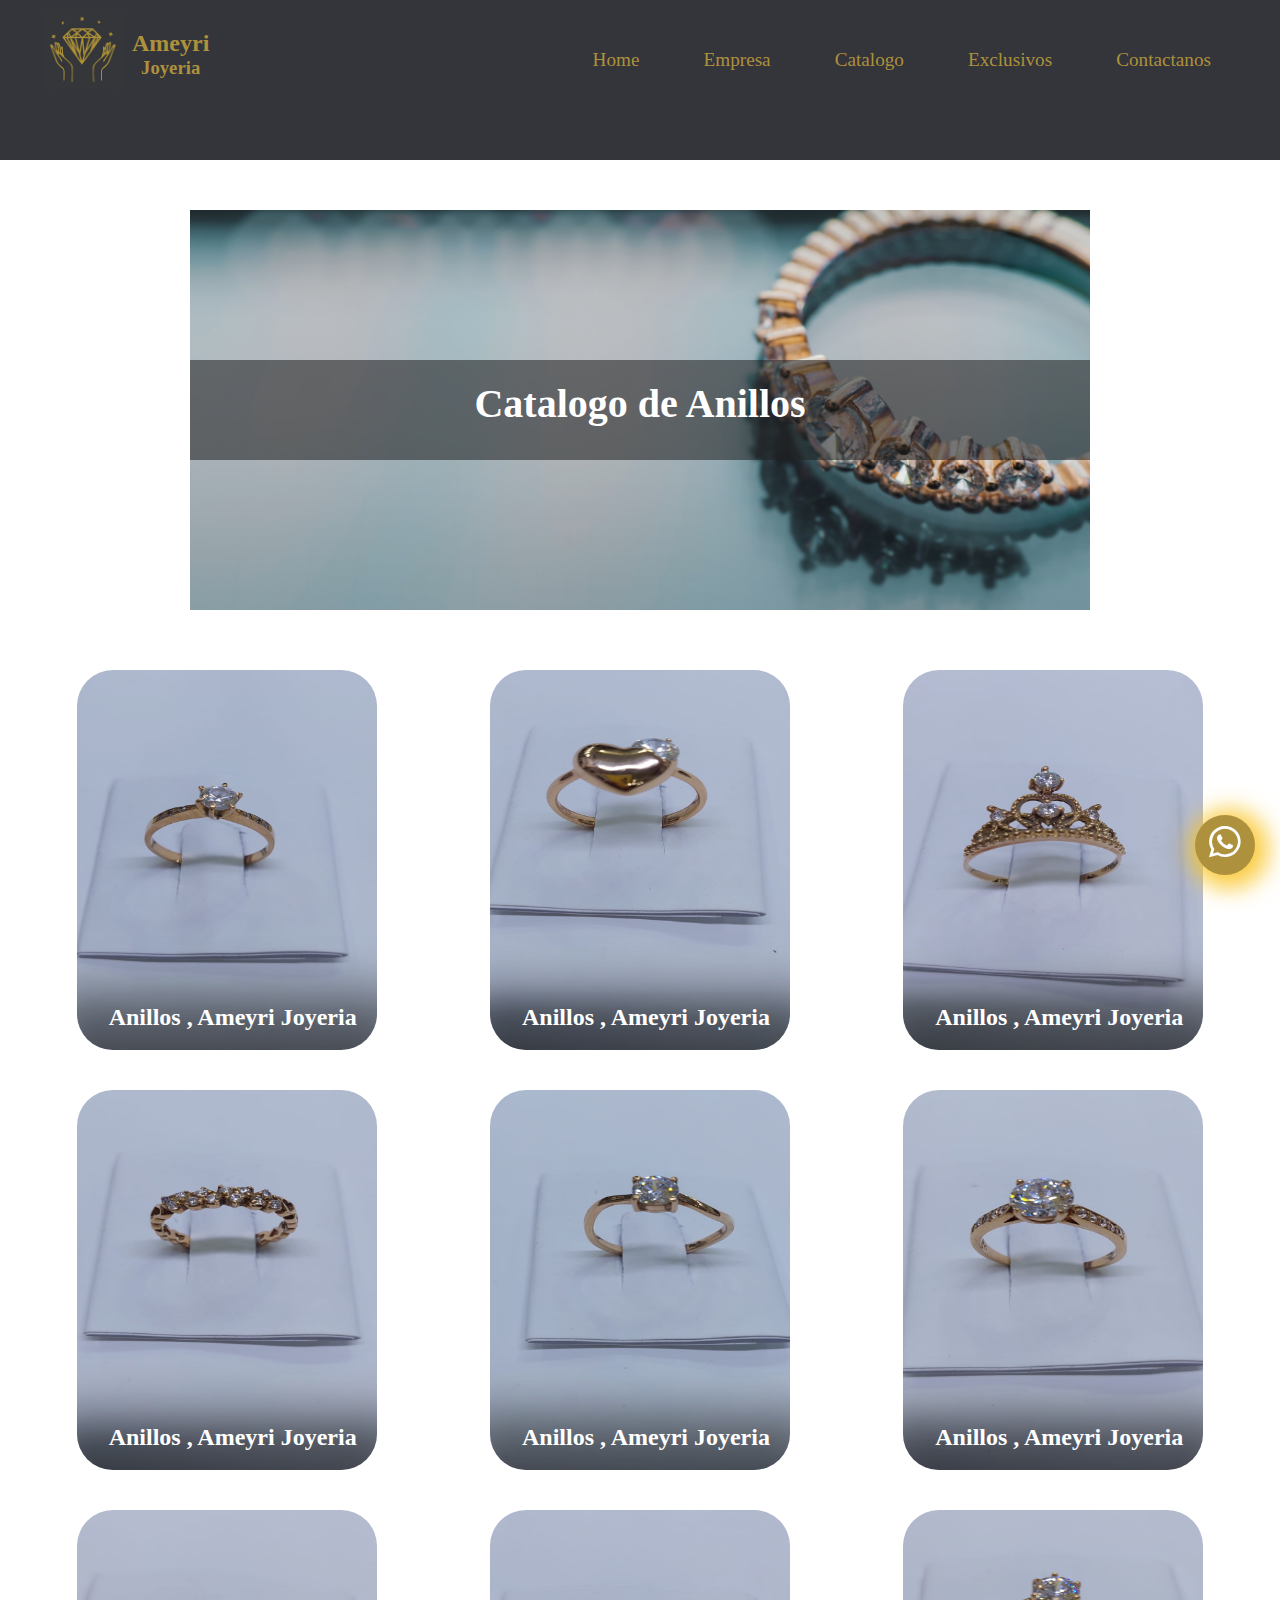
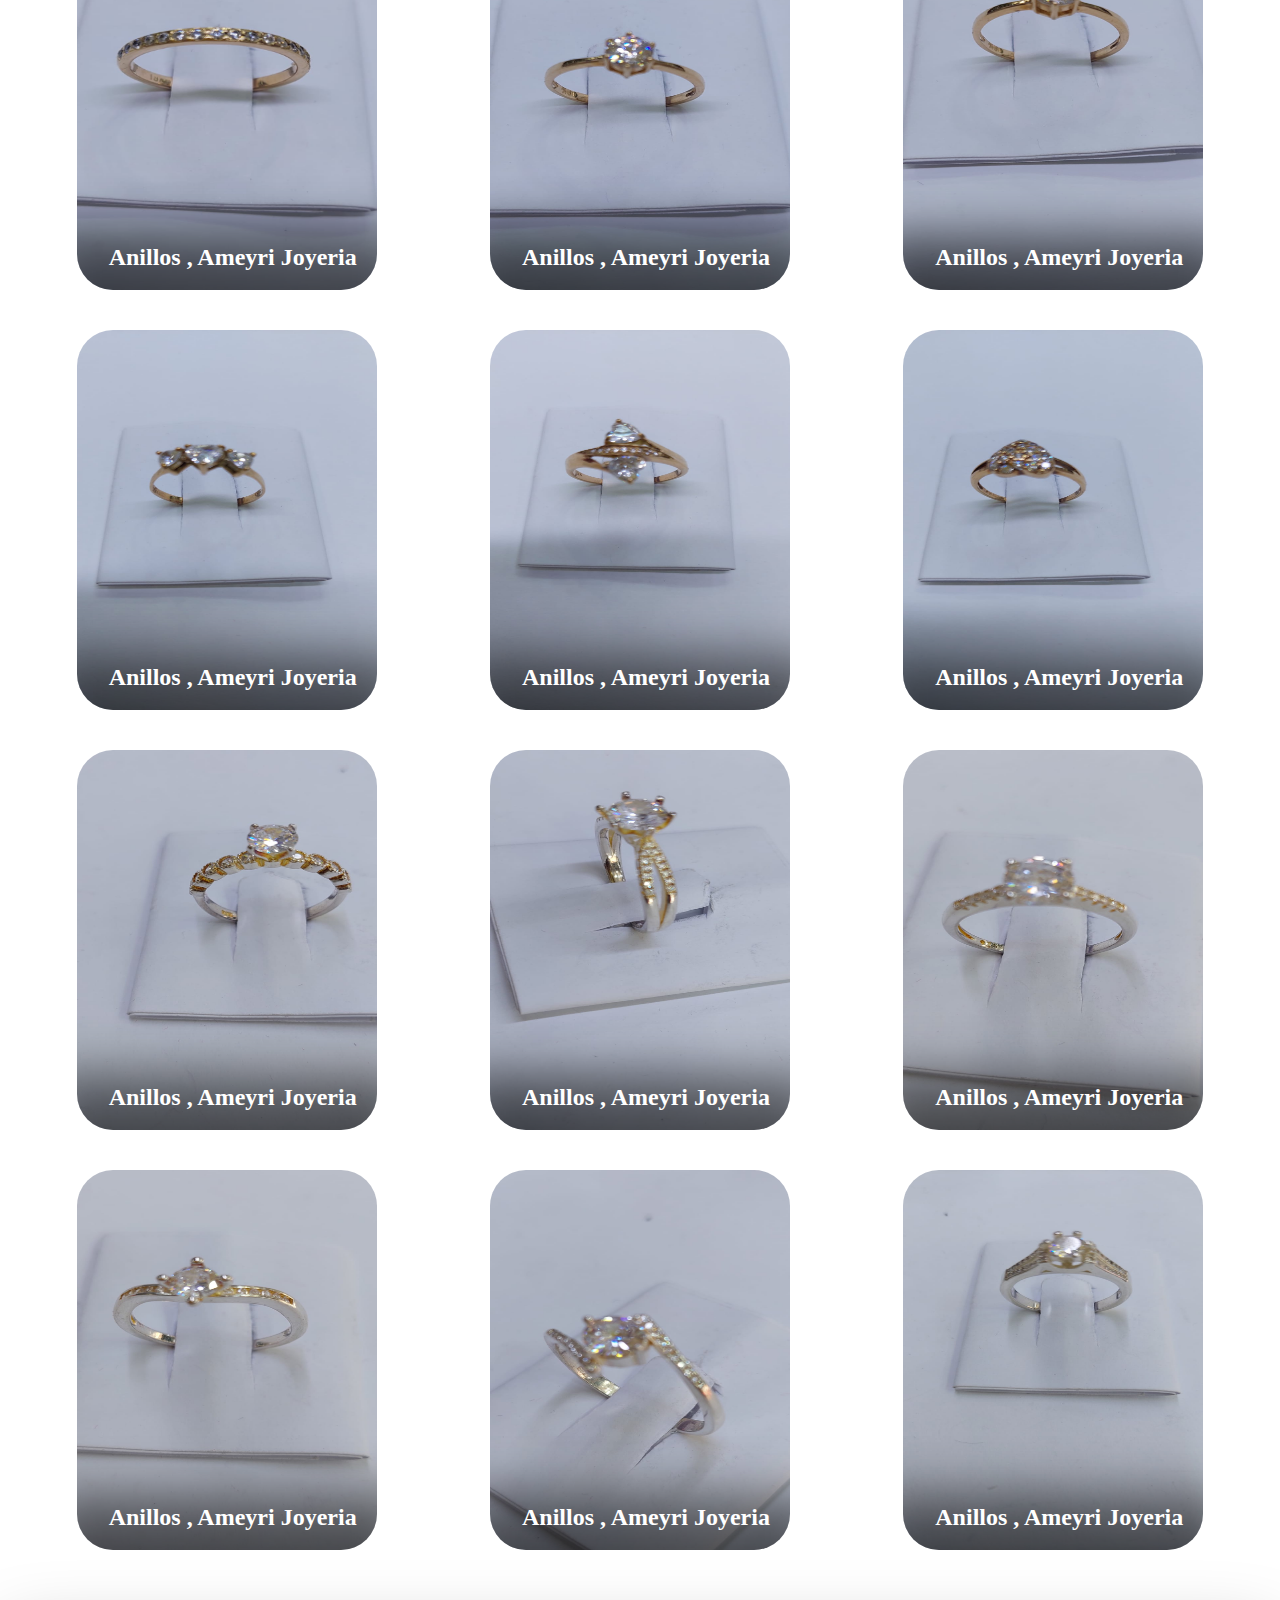
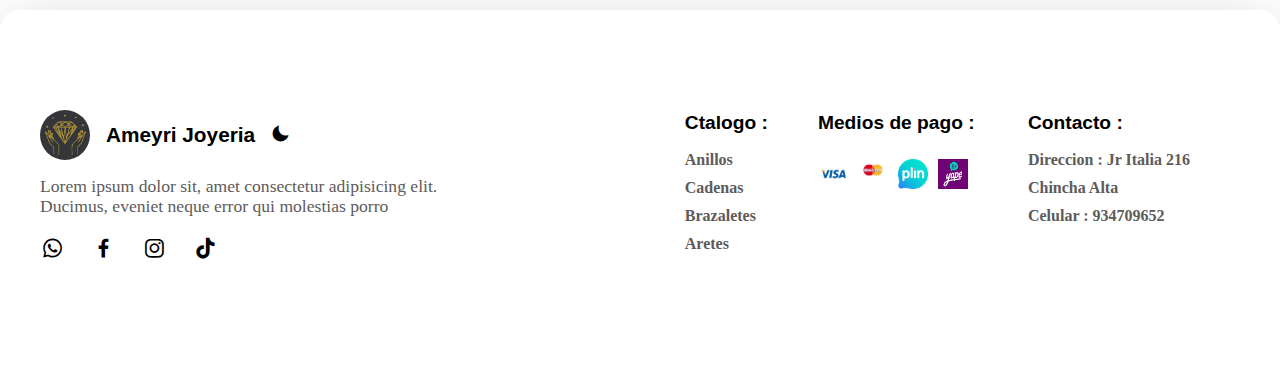
==== paginas/anillos.html @ 1eeab14b "Proyecto ameyri" ====
<!DOCTYPE html>
<html lang="es" class="no-js">

<head>
  <meta charset="UTF-8">
  <meta http-equiv="X-UA-Compatible" content="IE=edge">
  <meta name="viewport" content="width=device-width, initial-scale=1.0">
  <link rel="stylesheet" href="../css/styles.css">
  <link rel="stylesheet" href="https://cdnjs.cloudflare.com/ajax/libs/font-awesome/6.2.1/css/all.min.css"
    integrity="sha512-MV7K8+y+gLIBoVD59lQIYicR65iaqukzvf/nwasF0nqhPay5w/9lJmVM2hMDcnK1OnMGCdVK+iQrJ7lzPJQd1w=="
    crossorigin="anonymous" referrerpolicy="no-referrer" />
  <link href='https://unpkg.com/boxicons@2.1.4/css/boxicons.min.css' rel='stylesheet'>

</head>
<title>Document</title>
</head>

<body class="demo-2 loading">
  <header>
    <div class="contenedor">
      <nav class="menu">
        <div class="menu__container">
          <div class="container__logo">
            <img src="../img/fondoamaeys.png" id="" alt="logo ameyri joyeria">
            <div class="tect__logo">
              <h2>Ameyri</h2>
              <h3>Joyeria</h3>
            </div>
          </div>
          <ul class="menu__links">
            <li class="menu__item">
              <a href="../index.html" class="menu__link">Home</a>
            </li>
            <li class="menu__item">
              <a href="../paginas/nosotros.html" class="menu__link">Empresa</a>
            </li>
            <li class="menu__item  menu__item--show">
              <a href="#" class="menu__link">Catalogo </a>
              <ul class="menu__nesting">
                <li class="menu__inside">
                  <a href="../paginas/aretes.html" class="menu__link menu__link--inside">Aretes</a>
                </li>
                <li class="menu__inside">
                  <a href="../paginas/anillos.html" class="menu__link menu__link--inside">Anillos</a>
                </li>
                <li class="menu__inside">
                  <a href="../paginas/brzaletes.html" class="menu__link menu__link--inside">Brazaletes</a>
                </li>
                <li class="menu__inside">
                  <a href="../paginas/cadenas.html" class="menu__link menu__link--inside">Cadenas</a>
                </li>
                <li class="menu__inside">
                  <a href="../paginas/juegos.html" class="menu__link menu__link--inside">Sets
                  </a>
                </li>
              </ul>

            </li>
            <li class="menu__item">
              <a href="../paginas/exclusivos.html" class="menu__link">Exclusivos</a>
            </li>
            <li class="menu__item">
              <a href="https://api.whatsapp.com/send?phone=51997484669&text=Hola,quiaiera consultar por sus servicos dentales"
                class="menu__link">Contactanos <i class="fa-brands fa-whatsapp"></i></a>
            </li>
            <div class="menu__hamburguer">
              <img src="../assets/menu.svg" class="menu__img">
            </div>
        </div>
      </nav>
    </div>
  </header>
  <main>
    <div class="contenedor">
      <div class="contenedor_logos_catalogo anillos">
        <div class="catalogo_texto">
          <h2>Catalogo de Anillos</h2>
        </div>
      </div>
    </div>
    <div class="contenedor">
      <a href="https://api.whatsapp.com/send?phone=51934709652&text=Hola,Cotice nuestras joyas ,Ameyri Joyeria"
        class="btn-wsp" target="_blank">
        <i class='bx bxl-whatsapp'></i>
      </a>
    </div>
    <section class="container__aretes">
      <div class="contenedor">
        <div class="contenedor_card2_profile">
          <div class="card2">
            <div class="card-bg">
              <img src="../img/anillo01.jpeg" alt="...">
            </div>
            <div class="card-context">
              <div class="dark-bg"></div>
              <h2>Anillos , Ameyri Joyeria</h2>
              <p>Material : Oro de 18 kl.
              </p>
              <a href="https://api.whatsapp.com/send?phone=51934709652&text=Hola,Cotice nuestras joyas ,Ameyri Joyeria"" class="
                boton_catalogo">Cotizar <i class='bx bxl-whatsapp'></i></a>
            </div>
            <div class="card-icons">
              <ul>
                <li>
                  <a href="https://www.tiktok.com/@imagina040"> <i class="bx bxl-tiktok"></i></a>
                </li>
                <li>
                  <a href="https://www.instagram.com/ameyri.joyeria/" target="_blank"><i
                      class='bx bxl-instagram'></i></a>
                </li>
                <li>
                  <a href="https://www.facebook.com/profile.php?id=100072311305020" target="_blank"><i
                      class='bx bxl-facebook'></i></a>
                </li>
              </ul>
            </div>
          </div>
          <div class="card2">
            <div class="card-bg">
              <img src="../img/anillo02.jpeg" alt="...">
            </div>
            <div class="card-context">
              <div class="dark-bg"></div>
              <h2>Anillos , Ameyri Joyeria</h2>
              <p>Material : Oro de 18 kl.
              </p>
              <a href="https://api.whatsapp.com/send?phone=51934709652&text=Hola,Cotice nuestras joyas ,Ameyri Joyeria"" class="
                boton_catalogo">Cotizar <i class='bx bxl-whatsapp'></i></a>
            </div>
            <div class="card-icons">
              <ul>
                <li>
                  <a href="https://www.tiktok.com/@imagina040"> <i class="bx bxl-tiktok"></i></a>
                </li>
                <li>
                  <a href="https://www.instagram.com/ameyri.joyeria/" target="_blank"><i
                      class='bx bxl-instagram'></i></a>
                </li>
                <li>
                  <a href="https://www.facebook.com/profile.php?id=100072311305020" target="_blank"><i
                      class='bx bxl-facebook'></i></a>
                </li>
              </ul>
            </div>
          </div>
          <div class="card2">
            <div class="card-bg">
              <img src="../img/anillo03.jpeg" alt="...">
            </div>
            <div class="card-context">
              <div class="dark-bg"></div>
              <h2>Anillos , Ameyri Joyeria</h2>
              <p>Material : Oro de 18 kl.
              </p>
              <a href="https://api.whatsapp.com/send?phone=51934709652&text=Hola,Cotice nuestras joyas ,Ameyri Joyeria"" class="
                boton_catalogo">Cotizar <i class='bx bxl-whatsapp'></i></a>
            </div>
            <div class="card-icons">
              <ul>
                <li>
                  <a href="https://www.tiktok.com/@imagina040"> <i class="bx bxl-tiktok"></i></a>
                </li>
                <li>
                  <a href="https://www.instagram.com/ameyri.joyeria/" target="_blank"><i
                      class='bx bxl-instagram'></i></a>
                </li>
                <li>
                  <a href="https://www.facebook.com/profile.php?id=100072311305020" target="_blank"><i
                      class='bx bxl-facebook'></i></a>
                </li>
              </ul>
            </div>
          </div>
          <div class="card2">
            <div class="card-bg">
              <img src="../img/anillo04.jpeg" alt="...">
            </div>
            <div class="card-context">
              <div class="dark-bg"></div>
              <h2>Anillos , Ameyri Joyeria</h2>
              <p>Material : Oro de 18 kl.
              </p>
              <a href="https://api.whatsapp.com/send?phone=51934709652&text=Hola,Cotice nuestras joyas ,Ameyri Joyeria"" class="
                boton_catalogo">Cotizar <i class='bx bxl-whatsapp'></i></a>
            </div>
            <div class="card-icons">
              <ul>
                <li>
                  <a href="https://www.tiktok.com/@imagina040"> <i class="bx bxl-tiktok"></i></a>
                </li>
                <li>
                  <a href="https://www.instagram.com/ameyri.joyeria/" target="_blank"><i
                      class='bx bxl-instagram'></i></a>
                </li>
                <li>
                  <a href="https://www.facebook.com/profile.php?id=100072311305020" target="_blank"><i
                      class='bx bxl-facebook'></i></a>
                </li>
              </ul>
            </div>
          </div>
          <div class="card2">
            <div class="card-bg">
              <img src="../img/anillo06.jpeg" alt="...">
            </div>
            <div class="card-context">
              <div class="dark-bg"></div>
              <h2>Anillos , Ameyri Joyeria</h2>
              <p>Material : Oro de 18 kl.
              </p>
              <a href="https://api.whatsapp.com/send?phone=51934709652&text=Hola,Cotice nuestras joyas ,Ameyri Joyeria"" class="
                boton_catalogo">Cotizar <i class='bx bxl-whatsapp'></i></a>
            </div>
            <div class="card-icons">
              <ul>
                <li>
                  <a href="https://www.tiktok.com/@imagina040"> <i class="bx bxl-tiktok"></i></a>
                </li>
                <li>
                  <a href="https://www.instagram.com/ameyri.joyeria/" target="_blank"><i
                      class='bx bxl-instagram'></i></a>
                </li>
                <li>
                  <a href="https://www.facebook.com/profile.php?id=100072311305020" target="_blank"><i
                      class='bx bxl-facebook'></i></a>
                </li>
              </ul>
            </div>
          </div>
          <div class="card2">
            <div class="card-bg">
              <img src="../img/anillo07.jpeg" alt="...">
            </div>
            <div class="card-context">
              <div class="dark-bg"></div>
              <h2>Anillos , Ameyri Joyeria</h2>
              <p>Material : Oro de 18 kl.
              </p>
              <a href="https://api.whatsapp.com/send?phone=51934709652&text=Hola,Cotice nuestras joyas ,Ameyri Joyeria"" class="
                boton_catalogo">Cotizar <i class='bx bxl-whatsapp'></i></a>
            </div>
            <div class="card-icons">
              <ul>
                <li>
                  <a href="https://www.tiktok.com/@imagina040"> <i class="bx bxl-tiktok"></i></a>
                </li>
                <li>
                  <a href="https://www.instagram.com/ameyri.joyeria/" target="_blank"><i
                      class='bx bxl-instagram'></i></a>
                </li>
                <li>
                  <a href="https://www.facebook.com/profile.php?id=100072311305020" target="_blank"><i
                      class='bx bxl-facebook'></i></a>
                </li>
              </ul>
            </div>
          </div>
          <div class="card2">
            <div class="card-bg">
              <img src="../img/anillo08.jpeg" alt="...">
            </div>
            <div class="card-context">
              <div class="dark-bg"></div>
              <h2>Anillos , Ameyri Joyeria</h2>
              <p>Material : Oro de 18 kl.
              </p>
              <a href="https://api.whatsapp.com/send?phone=51934709652&text=Hola,Cotice nuestras joyas ,Ameyri Joyeria"" class="
                boton_catalogo">Cotizar <i class='bx bxl-whatsapp'></i></a>
            </div>
            <div class="card-icons">
              <ul>
                <li>
                  <a href="https://www.tiktok.com/@imagina040"> <i class="bx bxl-tiktok"></i></a>
                </li>
                <li>
                  <a href="https://www.instagram.com/ameyri.joyeria/" target="_blank"><i
                      class='bx bxl-instagram'></i></a>
                </li>
                <li>
                  <a href="https://www.facebook.com/profile.php?id=100072311305020" target="_blank"><i
                      class='bx bxl-facebook'></i></a>
                </li>
              </ul>
            </div>
          </div>
          <div class="card2">
            <div class="card-bg">
              <img src="../img/anillo09.jpeg" alt="...">
            </div>
            <div class="card-context">
              <div class="dark-bg"></div>
              <h2>Anillos , Ameyri Joyeria</h2>
              <p>Material : Oro de 18 kl.
              </p>
              <a href="https://api.whatsapp.com/send?phone=51934709652&text=Hola,Cotice nuestras joyas ,Ameyri Joyeria"" class="
                boton_catalogo">Cotizar <i class='bx bxl-whatsapp'></i></a>
            </div>
            <div class="card-icons">
              <ul>
                <li>
                  <a href="https://www.tiktok.com/@imagina040"> <i class="bx bxl-tiktok"></i></a>
                </li>
                <li>
                  <a href="https://www.instagram.com/ameyri.joyeria/" target="_blank"><i
                      class='bx bxl-instagram'></i></a>
                </li>
                <li>
                  <a href="https://www.facebook.com/profile.php?id=100072311305020" target="_blank"><i
                      class='bx bxl-facebook'></i></a>
                </li>
              </ul>
            </div>
          </div>
          <div class="card2">
            <div class="card-bg">
              <img src="../img/anillo10.jpeg" alt="...">
            </div>
            <div class="card-context">
              <div class="dark-bg"></div>
              <h2>Anillos , Ameyri Joyeria</h2>
              <p>Material : Oro de 18 kl.
              </p>
              <a href="https://api.whatsapp.com/send?phone=51934709652&text=Hola,Cotice nuestras joyas ,Ameyri Joyeria"" class="
                boton_catalogo">Cotizar <i class='bx bxl-whatsapp'></i></a>
            </div>
            <div class="card-icons">
              <ul>
                <li>
                  <a href="https://www.tiktok.com/@imagina040"> <i class="bx bxl-tiktok"></i></a>
                </li>
                <li>
                  <a href="https://www.instagram.com/ameyri.joyeria/" target="_blank"><i
                      class='bx bxl-instagram'></i></a>
                </li>
                <li>
                  <a href="https://www.facebook.com/profile.php?id=100072311305020" target="_blank"><i
                      class='bx bxl-facebook'></i></a>
                </li>
              </ul>
            </div>
          </div>
          <div class="card2">
            <div class="card-bg">
              <img src="../img/anillo12.jpeg" alt="...">
            </div>
            <div class="card-context">
              <div class="dark-bg"></div>
              <h2>Anillos , Ameyri Joyeria</h2>
              <p>Material : Oro de 18 kl.
              </p>
              <a href="https://api.whatsapp.com/send?phone=51934709652&text=Hola,Cotice nuestras joyas ,Ameyri Joyeria"" class="
                boton_catalogo">Cotizar <i class='bx bxl-whatsapp'></i></a>
            </div>
            <div class="card-icons">
              <ul>
                <li>
                  <a href="https://www.tiktok.com/@imagina040"> <i class="bx bxl-tiktok"></i></a>
                </li>
                <li>
                  <a href="https://www.instagram.com/ameyri.joyeria/" target="_blank"><i
                      class='bx bxl-instagram'></i></a>
                </li>
                <li>
                  <a href="https://www.facebook.com/profile.php?id=100072311305020" target="_blank"><i
                      class='bx bxl-facebook'></i></a>
                </li>
              </ul>
            </div>
          </div>
          <div class="card2">
            <div class="card-bg">
              <img src="../img/anillo13.jpeg" alt="...">
            </div>
            <div class="card-context">
              <div class="dark-bg"></div>
              <h2>Anillos , Ameyri Joyeria</h2>
              <p>Material : Oro de 18 kl.
              </p>
              <a href="https://api.whatsapp.com/send?phone=51934709652&text=Hola,Cotice nuestras joyas ,Ameyri Joyeria"" class="
                boton_catalogo">Cotizar <i class='bx bxl-whatsapp'></i></a>
            </div>
            <div class="card-icons">
              <ul>
                <li>
                  <a href="https://www.tiktok.com/@imagina040"> <i class="bx bxl-tiktok"></i></a>
                </li>
                <li>
                  <a href="https://www.instagram.com/ameyri.joyeria/" target="_blank"><i
                      class='bx bxl-instagram'></i></a>
                </li>
                <li>
                  <a href="https://www.facebook.com/profile.php?id=100072311305020" target="_blank"><i
                      class='bx bxl-facebook'></i></a>
                </li>
              </ul>
            </div>
          </div>
          <div class="card2">
            <div class="card-bg">
              <img src="../img/anillo14.jpeg" alt="...">
            </div>
            <div class="card-context">
              <div class="dark-bg"></div>
              <h2>Anillos , Ameyri Joyeria</h2>
              <p>Material : Oro de 18 kl.
              </p>
              <a href="https://api.whatsapp.com/send?phone=51934709652&text=Hola,Cotice nuestras joyas ,Ameyri Joyeria"" class="
                boton_catalogo">Cotizar <i class='bx bxl-whatsapp'></i></a>
            </div>
            <div class="card-icons">
              <ul>
                <li>
                  <a href="https://www.tiktok.com/@imagina040"> <i class="bx bxl-tiktok"></i></a>
                </li>
                <li>
                  <a href="https://www.instagram.com/ameyri.joyeria/" target="_blank"><i
                      class='bx bxl-instagram'></i></a>
                </li>
                <li>
                  <a href="https://www.facebook.com/profile.php?id=100072311305020" target="_blank"><i
                      class='bx bxl-facebook'></i></a>
                </li>
              </ul>
            </div>
          </div>
          <div class="card2">
            <div class="card-bg">
              <img src="../img/anillo15.jpeg" alt="...">
            </div>
            <div class="card-context">
              <div class="dark-bg"></div>
              <h2>Anillos , Ameyri Joyeria</h2>
              <p>Material : Plata Italianacon zircon.
              </p>
              <a href="https://api.whatsapp.com/send?phone=51934709652&text=Hola,Cotice nuestras joyas ,Ameyri Joyeria"" class="
                boton_catalogo">Cotizar <i class='bx bxl-whatsapp'></i></a>
            </div>
            <div class="card-icons">
              <ul>
                <li>
                  <a href="https://www.tiktok.com/@imagina040"> <i class="bx bxl-tiktok"></i></a>
                </li>
                <li>
                  <a href="https://www.instagram.com/ameyri.joyeria/" target="_blank"><i
                      class='bx bxl-instagram'></i></a>
                </li>
                <li>
                  <a href="https://www.facebook.com/profile.php?id=100072311305020" target="_blank"><i
                      class='bx bxl-facebook'></i></a>
                </li>
              </ul>
            </div>
          </div>
          <div class="card2">
            <div class="card-bg">
              <img src="../img/anillo16.jpeg" alt="...">
            </div>
            <div class="card-context">
              <div class="dark-bg"></div>
              <h2>Anillos , Ameyri Joyeria</h2>
              <p>Material : Plata Italianacon zircon.
              </p>
              <a href="https://api.whatsapp.com/send?phone=51934709652&text=Hola,Cotice nuestras joyas ,Ameyri Joyeria"" class="
                boton_catalogo">Cotizar <i class='bx bxl-whatsapp'></i></a>
            </div>
            <div class="card-icons">
              <ul>
                <li>
                  <a href="https://www.tiktok.com/@imagina040"> <i class="bx bxl-tiktok"></i></a>
                </li>
                <li>
                  <a href="https://www.instagram.com/ameyri.joyeria/" target="_blank"><i
                      class='bx bxl-instagram'></i></a>
                </li>
                <li>
                  <a href="https://www.facebook.com/profile.php?id=100072311305020" target="_blank"><i
                      class='bx bxl-facebook'></i></a>
                </li>
              </ul>
            </div>
          </div>
          <div class="card2">
            <div class="card-bg">
              <img src="../img/anillo17.jpeg" alt="...">
            </div>
            <div class="card-context">
              <div class="dark-bg"></div>
              <h2>Anillos , Ameyri Joyeria</h2>
              <p>Material : Plata Italianacon zircon.
              </p>
              <a href="https://api.whatsapp.com/send?phone=51934709652&text=Hola,Cotice nuestras joyas ,Ameyri Joyeria"" class="
                boton_catalogo">Cotizar <i class='bx bxl-whatsapp'></i></a>
            </div>
            <div class="card-icons">
              <ul>
                <li>
                  <a href="https://www.tiktok.com/@imagina040"> <i class="bx bxl-tiktok"></i></a>
                </li>
                <li>
                  <a href="https://www.instagram.com/ameyri.joyeria/" target="_blank"><i
                      class='bx bxl-instagram'></i></a>
                </li>
                <li>
                  <a href="https://www.facebook.com/profile.php?id=100072311305020" target="_blank"><i
                      class='bx bxl-facebook'></i></a>
                </li>
              </ul>
            </div>
          </div>
          <div class="card2">
            <div class="card-bg">
              <img src="../img/anillo18.jpeg" alt="...">
            </div>
            <div class="card-context">
              <div class="dark-bg"></div>
              <h2>Anillos , Ameyri Joyeria</h2>
              <p>Material : Plata Italianacon zircon.
              </p>
              <a href="https://api.whatsapp.com/send?phone=51934709652&text=Hola,Cotice nuestras joyas ,Ameyri Joyeria"" class="
                boton_catalogo">Cotizar <i class='bx bxl-whatsapp'></i></a>
            </div>
            <div class="card-icons">
              <ul>
                <li>
                  <a href="https://www.tiktok.com/@imagina040"> <i class="bx bxl-tiktok"></i></a>
                </li>
                <li>
                  <a href="https://www.instagram.com/ameyri.joyeria/" target="_blank"><i
                      class='bx bxl-instagram'></i></a>
                </li>
                <li>
                  <a href="https://www.facebook.com/profile.php?id=100072311305020" target="_blank"><i
                      class='bx bxl-facebook'></i></a>
                </li>
              </ul>
            </div>
          </div>
          <div class="card2">
            <div class="card-bg">
              <img src="../img/anillo19.jpeg" alt="...">
            </div>
            <div class="card-context">
              <div class="dark-bg"></div>
              <h2>Anillos , Ameyri Joyeria</h2>
              <p>Material : Plata Italianacon zircon.
              </p>
              <a href="https://api.whatsapp.com/send?phone=51934709652&text=Hola,Cotice nuestras joyas ,Ameyri Joyeria"" class="
                boton_catalogo">Cotizar <i class='bx bxl-whatsapp'></i></a>
            </div>
            <div class="card-icons">
              <ul>
                <li>
                  <a href="https://www.tiktok.com/@imagina040"> <i class="bx bxl-tiktok"></i></a>
                </li>
                <li>
                  <a href="https://www.instagram.com/ameyri.joyeria/" target="_blank"><i
                      class='bx bxl-instagram'></i></a>
                </li>
                <li>
                  <a href="https://www.facebook.com/profile.php?id=100072311305020" target="_blank"><i
                      class='bx bxl-facebook'></i></a>
                </li>
              </ul>
            </div>
          </div>
          <div class="card2">
            <div class="card-bg">
              <img src="../img/anillo21.jpeg" alt="...">
            </div>
            <div class="card-context">
              <div class="dark-bg"></div>
              <h2>Anillos , Ameyri Joyeria</h2>
              <p>Material : Plata Italianacon zircon.
              </p>
              <a href="https://api.whatsapp.com/send?phone=51934709652&text=Hola,Cotice nuestras joyas ,Ameyri Joyeria"" class="
                boton_catalogo">Cotizar <i class='bx bxl-whatsapp'></i></a>
            </div>
            <div class="card-icons">
              <ul>
                <li>
                  <a href="https://www.tiktok.com/@imagina040"> <i class="bx bxl-tiktok"></i></a>
                </li>
                <li>
                  <a href="https://www.instagram.com/ameyri.joyeria/" target="_blank"><i
                      class='bx bxl-instagram'></i></a>
                </li>
                <li>
                  <a href="https://www.facebook.com/profile.php?id=100072311305020" target="_blank"><i
                      class='bx bxl-facebook'></i></a>
                </li>
              </ul>
            </div>
          </div>
        </div>
      </div>
    </section>
  </main>
  <footer>
    <div class="container_footer">
      <div class="content__footer">
        <div class="profil">
          <div class="logo__area">
            <img src="../img/fondoamaeys.png" alt="">
            <span class="logo_name">Ameyri Joyeria</span>
            <button id="dark-mode" class="moon"><i class='bx bxs-moon'></i></button>
            <button id="light-mode" class="sun hide"><i class='bx bx-sun'></i></button>
          </div>
          <div class="desc__area">
            <p>Lorem ipsum dolor sit, amet consectetur adipisicing elit. Ducimus, eveniet neque error qui molestias
              porro </p>
          </div>
          <div class="socail__media">
            <a href="https://api.whatsapp.com/send?phone=51934709652&text=Hola,Cotice nuestras joyas ,Ameyri Joyeria"><i
                class='bx bxl-whatsapp'></i></box-icon></a>
            <a href="https://www.facebook.com/profile.php?id=100072311305020" target="_blank"><i
                class='bx bxl-facebook'></i></a>
            <a href="https://www.instagram.com/ameyri.joyeria/" target="_blank"><i class='bx bxl-instagram'></i></a>
            <a href="https://www.tiktok.com/@imagina040" target="_blank"><i class='bx bxl-tiktok'></i></a>
          </div>
        </div>
        <div class="service__area">
          <ul class="service__header">
            <li class="service_name">Ctalogo :</li>
            <li><a href="">Anillos</a></li>
            <li><a href="">Cadenas</a></li>
            <li><a href="">Brazaletes</a></li>
            <li><a href="">Aretes</a></li>
          </ul>
          <ul class="service__header ">
            <li class="service_name money_pago">Medios de pago :
              <ul class="money">
                <li><img src="../img/VISA.png" alt=""></li>
                <li><img src="../img/Master_Card.png" alt=""></li>
                <li><img src="../img/plin.png" alt="plin"></li>
                <li><img src="../img/yape.png" alt="yape"></li>
              </ul>
            </li>
          </ul>
          <ul class="service__header">
            <li class="service_name">Contacto :</li>
            <li><a href="">Direccion : Jr Italia 216</a></li>
            <li><a href="">Chincha Alta</a></li>
            <li><a href="">Celular : 934709652</a></li>
          </ul>
        </div>
      </div>
    </div>
  </footer>
  <script src="../js/dark-mode.js"></script>
  <script src="../js/main.js"></script>
  <script src="../js/clipboard.min.js"></script>
</body>

</html>
---- css/styles.css ----
*,
*::after,
*::before {
  margin: 0;
  padding: 0;
  box-sizing: border-box;
}

root {
  --color1: #ad913c;
  --color2: #e5e5e5a9;
  --color3: #09b1c2;
  --color4: #07090a;
  --primary-color: #fff;
  --secundary-color: #000;
}

.dark__mode {
  --primary-color: #000;
  --secundary-color: #fff;
}


body {}

.contenedor {
  width: 100%;
  margin: 0 auto;
}

/* header navbarstart */
.menu {
  background-color: #34343b;
  height: 160px;
  width: 100%;
}


.menu__container {
  display: flex;
  justify-content: space-between;
  align-items: center;
  width: 95%;
  height: 100%;
  font-size: 16px;
  margin: 0 auto;
}

.container__logo {
  margin: 5px 0 5px 10px;
  height: 140px;
  width: 500px;
  display: flex;
}


.container__logo>img {
  background-size: cover;
  height: 80px;
  width: 80px;
}


.tect__logo {
  color: #ad913c;
  margin-top: 20px;
  margin-left: 10px;
  text-align: center;
}

.tect__log h2 {
  font-size: 3rem;
}

.tect__log h3 {
  font-size: 2.2rem;
}

.menu__links {
  height: 70%;
  font-size: 1.3rem;
  transition: transform .5s;
  display: flex;
  margin-top: 50px;
}

.menu__item {
  list-style: none;
  position: relative;
  height: 100%;
  --clip: polygon(0 0, 100% 0, 100% 0, 0 0);
  --transform: rotate(-90deg);
}

.menu__item:hover {
  --clip: polygon(0 0, 100% 0, 100% 100%, 0% 100%);
  --transform: rotate(0);
}

.menu__link {
  color: #ad913c;
  text-decoration: none;
  position: relative;
  display: block;
  text-align: center;
  margin: 0 2rem;
  font-size: 1.2rem;
  background-repeat: no-repeat;
}

.menu__link:before {
  content: '';
  position: absolute;
  bottom: 0;
  left: 0;
  width: 0;
  height: .2rem;
  background: #ad913c;
  transition: .5s;
}

.menu__link::after {
  content: '';
  position: absolute;
  bottom: 0;
  right: 0;
  width: 0;
  height: .2rem;
  background: #ad913c;
  transition: .5s;
}

.menu__item :hover .menu__link {
  color: #ad913c;
}

.menu__item:hover .menu__link:before {
  width: 50%;
  transform: translate(100%);
}

.menu__item:hover .menu__link::after {
  width: 50%;
  transform: translate(-100%);
}

.fa-whatsapp {
  margin-left: 5px;
}

.menu__item_drow {
  margin: 0;
}


.menu__nesting {
  overflow: hidden;
  background-color: #34343b;
  list-style: none;
  transition: clip-path .3s;
  clip-path: var(--clip);
  position: absolute;
  right: 0;
  bottom: 0;
  width: max-content;
  transform: translateY(100%);
  z-index: 1100;
}


.menu__link--inside {
  padding: 20px 30px;
  color: #d68d0ee9;
}

.menu__link--inside:hover {
  background-color: rgba(7, 8, 19, 0.833);
  color: #07090a;
}



.menu__hamburguer {
  height: 100%;
  display: flex;
  align-items: center;
  padding: 0 15px;
  cursor: pointer;
  display: none;
}

.menu__img {
  display: block;
  width: 36px;
}

main {
  position: relative;
  margin: 0 auto;
}

/* boton flotante end */
/* bbotn flotante wasap end */
.btn-wsp{
	position:fixed;
	line-height: 63px;
	width:60px;
	height:60px;
	bottom:25px;
	right:25px;
	background: #ad913c;
	color:#FFF;
	border-radius:50px;
	text-align:center;
	font-size:42px;
	box-shadow: 4px 4px 22px 10px rgba(249, 194, 30, 0.826);
	z-index:100;
	transition: all 300ms ease;
}
.btn-wsp:hover{
	background: #3d2b05dc;
	box-shadow: 4px 4px 22px 20px rgba(254, 192, 5, 0.826);
}
/* boton flotante end */
/* Nosotro Start */

.container__nosotros {
  position: relative;
  justify-content: center;
  margin: 50px auto;
}

.nosotros__text {
  padding: 50px;
  position: relative;
  margin: 50px auto;
  width: 800px;
  height: 200px;
  background-image: url('../img/fondonosotros.jpg');
  background-attachment: fixed;
  background-position: center;
  background-size: cover;
  overflow: hidden;
  text-align: center;
}

.Mision {
  padding: 50px;
  position: relative;
  margin: 50px auto;
  width: 800px;
  height: 200px;
  background-image: url('../img/mision.jpg');
  background-attachment: fixed;
  background-position: center;
  background-size: cover;
  overflow: hidden;
  text-align: center;
}

.vision {
  padding: 50px;
  position: relative;
  margin: 50px auto;
  width: 800px;
  height: 200px;
  background-image: url('../img/vision.jpg');
  background-attachment: fixed;
  background-position: center;
  background-size: cover;
  overflow: hidden;
  text-align: center;
}

.texto_principal {
  text-align: center;
  height: 100px;
  width: 100%;
  background-color: rgba(219, 219, 219, 0.453);
}

.texto_principal h2 {
  padding: 20px 0;
  font-size: 2.5rem;
}

.info__nosotros {
  margin: 0 auto;
  width: 800px;
  padding: 10px;
}

.info__nosotros p {
  font-size: 1.3rem;
  color: var(--color2);
  font-weight: 300;
}

.texto_secundario {
  text-align: center;
  height: 100px;
  width: 100%;
  background-color: rgba(45, 44, 44, 0.484);
}

.texto_secundario h2 {
  padding: 20px 0;
  font-size: 2.5rem;
  color: #ffffff;
}

/* Nosotros Neda */

/* CONTAINER ARETES START */
.brazalete{
  background-image: url('../img/brazaletefondo.jpg');
}
.anillos{
  background-image: url('../img/anillocatalogo.jpg');
}
.aretes{
  background-image: url('../img/aretefondocatalogo.jpg');
}
.setjuego{
  background-image: url('../img/catalogoset.jpg');
}
.Cadena {
  background-image: url('../img/cadenafondo.jpg');
}
.exclusivos{
  background-image: url('../img/fonodoexluusivos.jpg');
}
.contenedor_logos_catalogo{
  padding:  150px 0;
  position: relative;
  margin: 50px auto;
  width: 900px;
  height: 400px;
  background-attachment: fixed;
  background-position: center;
  background-size: cover;
  overflow: hidden;
  text-align: center;
}

.catalogo_texto{
  text-align: center;
  height: 100px;
  width: 100%;
  background-color: rgba(34, 34, 34, 0.561);
}

.catalogo_texto h2{
  color: #FFF;
  padding: 20px 0;
  font-size: 2.5rem;
}

.container__aretes {
  position: relative;
  margin: 50px auto;
  padding: 0 30px;
}

.contenedor_card2_profile {
  display: flex;
  width: 100%;
  position: relative;
  justify-content: space-between;
  flex-wrap: wrap;
  gap: 20px;
}

.card2 {
  margin: 10px auto;
  position: relative;
  width: 300px;
  height: 380px;
  border-radius: 36px;
  overflow: hidden;
}

.card2 .card-bg {
  width: 100%;
  height: 100%;
}

.card2 .card-bg img {
  width: 100%;
  height: 100%;
  transition: .2s ease-out;
}

.card2:hover .card-bg img {
  transform: scale(1.05);
}

.card2 .card-context {
  position: absolute;
  bottom: 0;
  width: 100%;
  height: 38%;
  font-family: 'Poppins';
  transform: translateY(68%);
  transition: .2s ease-out;
}

.card2:hover .card-context {
  transform: translateY(0);
}

.card2 .card-context .dark-bg {
  position: absolute;
  bottom: 0;
  width: 100%;
  height: 100%;
  transform: scale(1.2);
  background: linear-gradient(rgba(0, 0, 0, 0.4),
      rgba(0, 0, 0, .9));
  filter: blur(20px);
  transition: .2s ease-out;
}

.card2 .card-context h2 {
  position: absolute;
  left: 32px;
  color: #fff;
}

.card2 .card-context p {
  position: absolute;
  left: 32px;
  top: 36px;
  width: 82%;
  line-height: 20px;
  word-spacing: 1px;
  color: #f9f9f9;
  text-align: justify;
  opacity: 0;
  transition: .2s ease-out;
}

.card2:hover .card-context p {
  opacity: 1;
}


.card2 .card-icons {
  position: absolute;
  top: 32px;
  right: 32px;
  opacity: 0;
  transform: translateX(40px) scale(.5);
  transform-origin: top;
  transition: .2s ease-out;
}

.card2:hover .card-icons {
  opacity: 1;
  transform: translateX(0);
}

.card2 .card-icons li {
  list-style: none;
  cursor: pointer;
  color: #ad913c;
  background: #fffaee;
  font-size: 22px;
  margin: 0 0 10px;
  width: 40px;
  height: 40px;
  line-height: 45px;
  text-align: center;
  border-radius: 50%;
  transition: .2s ease-out;
}

.card2 .card-icons li:hover {
  background: #ad913c;
  transform: translateX(-5px);
}

.card2 .card-icons li a {
  text-decoration: none;
  color: #ad913c;
}

.card2 .card-icons li a:hover {
  color: #fff;
}

.boton_catalogo {
  text-decoration: none;
  cursor: pointer;
  position: absolute;
  bottom: 32px;
  right: 32px;
  color: #000;
  background: #ad913c;
  font-size: 18px;
  padding: 5px 15px;
  border-radius: 18px;
  transition: .4s;
}

.boton_catalogo:focus {
  background-color: #000;
  color: #fff;
}

.boton_catalogo:hover {
  background-color: rgba(245, 180, 60, 0.818);
  color: #fff;
}

/* CONTAINER ARETES END */
footer {
  position: relative;
  width: 100%;
  bottom: 0;
  left: 0;
  background-color: var(--primary-color);
  box-shadow: 0 16px 70px -8px rgba(0, 0, 0, 0.25);
  border-radius: 20px 20px 0 0;
  transition: background 0.3s linear;
}

footer a {
  text-decoration: none;
}

footer li {
  list-style: none;
}

.container_footer {
  width: 100%;
  margin: 0 auto;
  padding: 100px 40px;
}

.content__footer {
  display: flex;
  justify-content: space-between;
  align-items: center;
  margin-bottom: 1rem;
}

.profil .logo__area {
  display: flex;
  align-items: center;
  margin-bottom: 1rem;
}

.logo__area img {
  width: 50px;
  height: 50px;
  border-radius: 50%;
  border-radius: 2px solid #ffffff;
}

.logo__area .logo_name {
  font-size: 1.3rem;
  font-weight: 700;
  margin: 0 1rem;
  color: var(--secundary-color);
  font-family: 'Amaranth', sans-serif;
}

.logo__area button {
  border: none;
  outline: none;
  background-color: transparent;
  font-size: 1.2rem;
  cursor: pointer;
}

.logo__area .sun {
  color: #fff;
  font-size: 1.2rem;
}

.desc__area {
  max-width: 400px;
  margin-bottom: 1.25rem;
}

.desc__area p {
  font-weight: 800px;
  line-height: 20px;
  color: rgb(94, 91, 91);
  font-size: 1.1rem;
}

.socail__media a {
  color: var(--secundary-color);
  margin-right: 22px;
  font-size: 25px;
  transition: ease .3s;
}

.socail__media a:hover {
  color: #ad913c;
}

.service__area {
  display: flex;
}

.service__header {
  margin-right: 50px;
}

.money_pago {
  margin-bottom: 20px;
}

.money {
  margin-top: 10px;
  display: flex;
}

.money li {
  margin-right: 10px;
}

.money i {
  list-style: none;
  font-size: 3rem;
}

.money li img {
  margin-top: 15px;
  width: 30px;
  width: 30px;
}

.service_name {
  padding-bottom: 7px;
  color: var(--secundary-color);
  font-weight: 600;
  font-family: 'Amaranth', sans-serif;
  font-size: 1.2rem;
}

.service__header li a {
  color: rgb(94, 91, 91);
  padding-bottom: 1px;
  font-weight: 700;
}

.service__header li a:hover {
  color: #ad913c;
}

.service__header li {
  margin-bottom: 10px;
}

@media only screen and (min-width:320px) and (max-width:768px){
  .btn-wsp{
      width:63px;
      height:63px;
      line-height: 66px;
}
}

@media screen and (max-width: 800px) {
  .menu{
    left: 0;
  }
  .container__logo {
    margin: 40px 0 5px 10px;
    height: 100%;
    width: 500px;
    display: flex;
  }
  
  
  .container__logo>img {
    height:70px;
    width: 70px;
  }
  
  
  .tect__logo{
    font-family: 'Martian Mono', monospace;
    color: #ad913c;
    margin-top: 20px;
    margin-left: 10px;
    text-align: center;
  }
  
  .tect__log h2{
    font-size: 2.5rem;
  }
  .tect__log h3{
    font-size: 2rem;
  }
  .menu__hamburguer {
    display: flex;
    right: 0;
    margin-right: 20px;
  }


  .menu__item {
    --clip: 0;
    overflow: hidden;
  }

  .menu__item--active {
    --transform: rotate(0);
  }

  .menu__item--show {
    background-color: var();
  }

  .menu__links {
    position: fixed;
    max-width: 400px;
    width: 100%;
    top: 120px;
    bottom: 0;
    right: 0;
    background-color: #34343b;
    overflow-y: auto;
    display: grid;
    grid-auto-rows: max-content;
    transform: translateX(100%);
    z-index: 1200;
  }

  .menu__links--show {
    transform: unset;
    width: 100%;
  }

  .menu__link {
    padding: 25px 0;
    padding-left: 30px;
    height: auto;
  }

  .menu__arrow {
    margin-left: auto;
    margin-right: 20px;
  }

  .menu__nesting {
    display: grid;
    position: unset;
    width: 100%;
    padding-top: 0;
    transform: translateY(0);
    height: 0;
    transition: height .3s;
  }

  .menu__link--inside {
    width: 90%;
    margin-left: auto;
    border-left: 1px solid #798499;
  }


  .content__footer {
    flex-wrap: wrap;
    justify-content: left;
  }

  .service__area {
    flex-wrap: wrap;
    justify-content: left;
  }

  .service__header {
    margin-left: 0;
    margin-right: 40px;
  }

  .socail__media {
    margin-bottom: 1rem;
  }
  

.nosotros__text {
  padding: 50px;
  width: 100%;
}

.Mision {

  width: 100%;

}

.vision {
  width: 100%;
}


.texto_principal h2 {
  padding: 20px 0;
  font-size: 2rem;
}

.info__nosotros {
  margin: 0 auto;
  width: 100%;
  padding: 20px;
}

.info__nosotros p {
  font-size: 1.1rem;
}
.contenedor_logos_catalogo{
    padding:  130px 0;
    width: 100%;
    height:350px;
}

}


@media screen and (max-width: 500px) {
  .catalogo_texto h2{
    color: #FFF;
    padding: 22px 0;
    font-size: 2rem;
  }

  .contenedor_card2_profile {
    justify-content: center;
    flex-wrap: wrap;
    gap: 20px;
  }
}
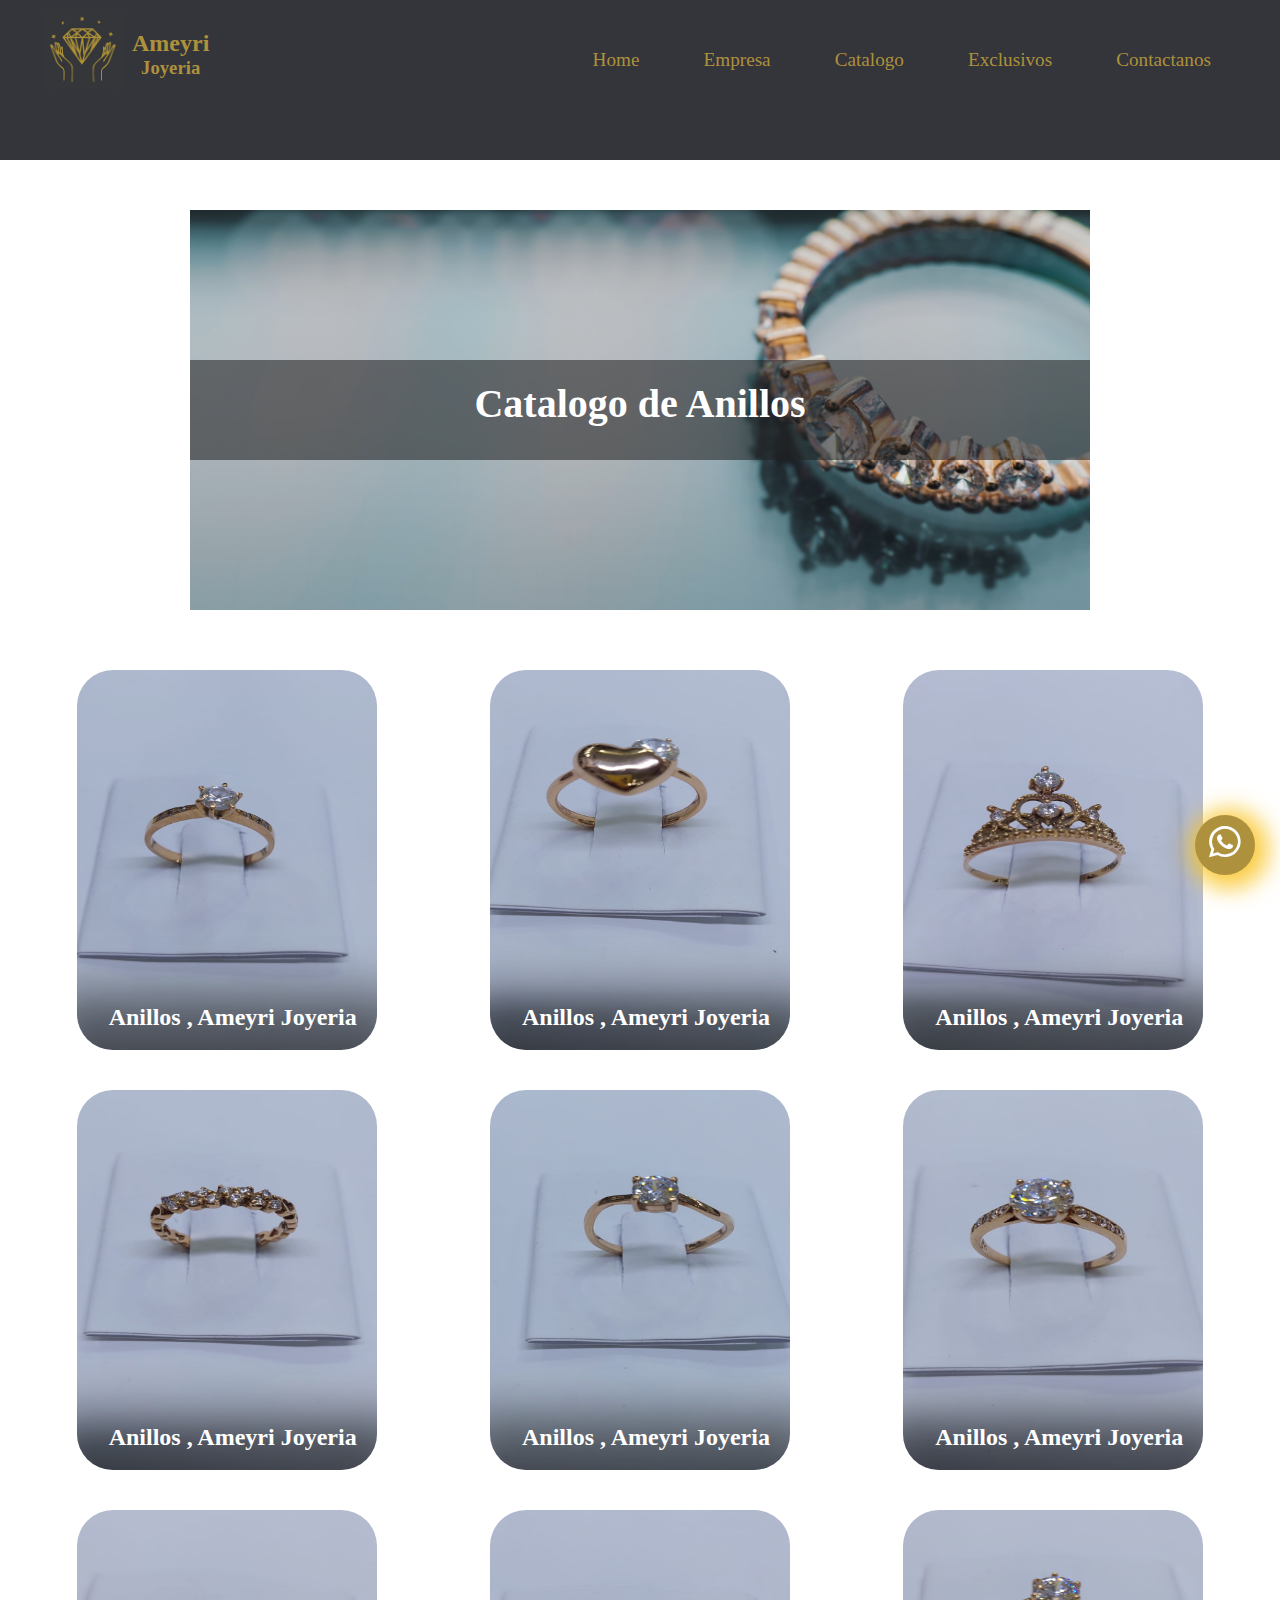
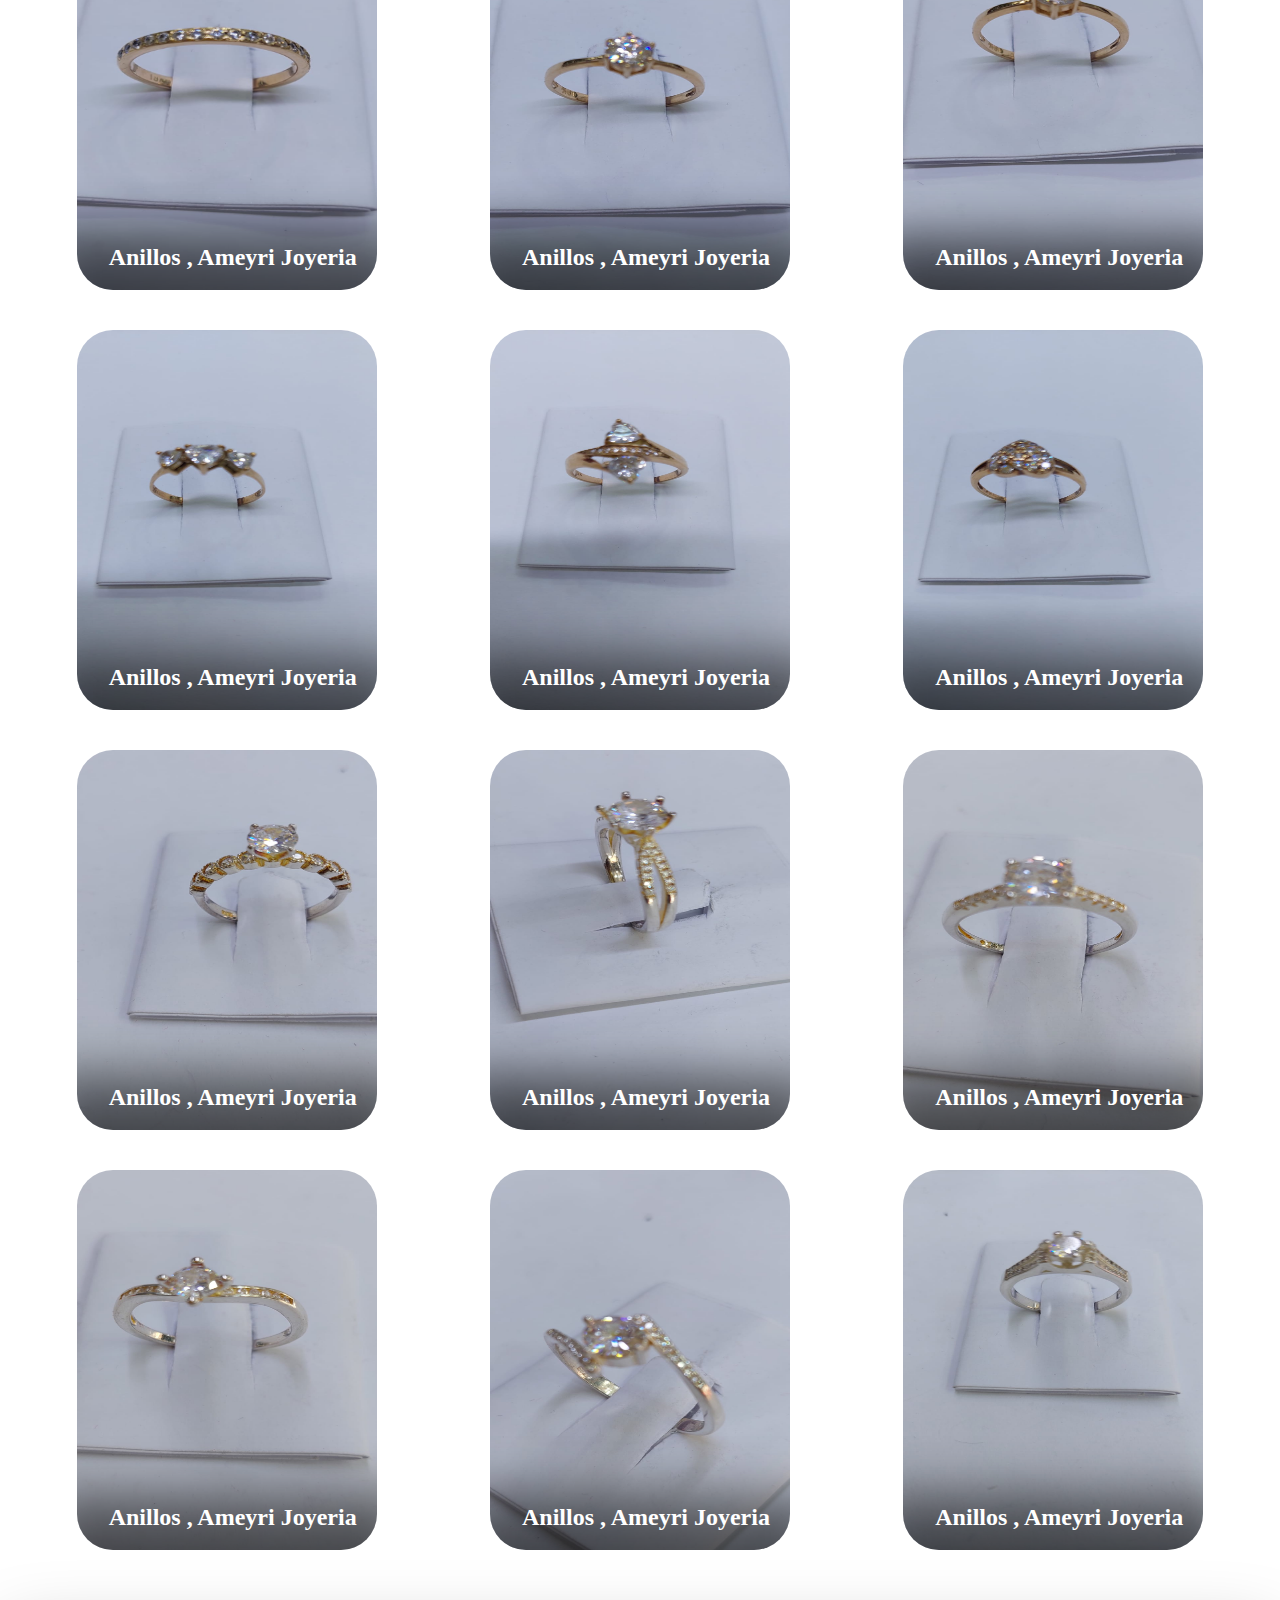
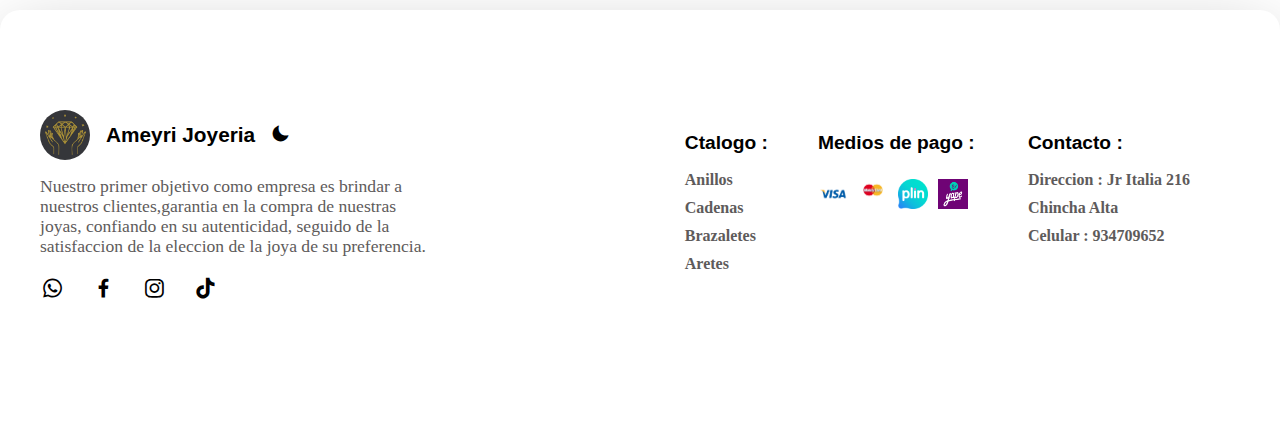
==== commit f8392b25: "rectificaciones" ====
--- a/paginas/anillos.html
+++ b/paginas/anillos.html
@@ -22,50 +22,48 @@
         <div class="menu__container">
           <div class="container__logo">
             <img src="../img/fondoamaeys.png" id="" alt="logo ameyri joyeria">
-            <div class="tect__logo">
-              <h2>Ameyri</h2>
-              <h3>Joyeria</h3>
-            </div>
+						<div class="tect__logo">
+							<h2>Ameyri</h2>
+							<h3>Joyeria</h3>
+						</div>
           </div>
           <ul class="menu__links">
             <li class="menu__item">
               <a href="../index.html" class="menu__link">Home</a>
             </li>
             <li class="menu__item">
-              <a href="../paginas/nosotros.html" class="menu__link">Empresa</a>
+              <a href="./nosotros.html" class="menu__link">Empresa</a>
             </li>
             <li class="menu__item  menu__item--show">
-              <a href="#" class="menu__link">Catalogo </a>
+              <a href="#" class="menu__link">Catalogo  </a>
               <ul class="menu__nesting">
                 <li class="menu__inside">
-                  <a href="../paginas/aretes.html" class="menu__link menu__link--inside">Aretes</a>
+                  <a href="./aretes.html" class="menu__link menu__link--inside">Aretes</a>
                 </li>
                 <li class="menu__inside">
-                  <a href="../paginas/anillos.html" class="menu__link menu__link--inside">Anillos</a>
+                  <a href="./anillos.html" class="menu__link menu__link--inside">Anillos</a>
                 </li>
                 <li class="menu__inside">
-                  <a href="../paginas/brzaletes.html" class="menu__link menu__link--inside">Brazaletes</a>
+                  <a href="./brzaletes.html" class="menu__link menu__link--inside">Brazaletes</a>
                 </li>
                 <li class="menu__inside">
-                  <a href="../paginas/cadenas.html" class="menu__link menu__link--inside">Cadenas</a>
+                  <a href="./cadenas.html" class="menu__link menu__link--inside">Cadenas</a>
                 </li>
                 <li class="menu__inside">
-                  <a href="../paginas/juegos.html" class="menu__link menu__link--inside">Sets
-                  </a>
-                </li>
-              </ul>
-
+                  <a href="./juegos.html" class="menu__link menu__link--inside">Sets</a>
+                </li>
+              </ul>
+            </li>
+						<li class="menu__item">
+              <a href="./exclusivos.html" class="menu__link">Exclusivos</a>
             </li>
             <li class="menu__item">
-              <a href="../paginas/exclusivos.html" class="menu__link">Exclusivos</a>
+              <a href="https://api.whatsapp.com/send?phone=51934709652&text=Hola,quiaiera consultar por sus servicos dentales" class="menu__link">Contactanos <i class="fa-brands fa-whatsapp"></i></a>
             </li>
-            <li class="menu__item">
-              <a href="https://api.whatsapp.com/send?phone=51997484669&text=Hola,quiaiera consultar por sus servicos dentales"
-                class="menu__link">Contactanos <i class="fa-brands fa-whatsapp"></i></a>
-            </li>
-            <div class="menu__hamburguer">
-              <img src="../assets/menu.svg" class="menu__img">
-            </div>
+          </ul>
+          <div class="menu__hamburguer">
+            <img src="../assets/menu.svg"class="menu__img">
+          </div>
         </div>
       </nav>
     </div>
@@ -606,8 +604,7 @@
             <button id="light-mode" class="sun hide"><i class='bx bx-sun'></i></button>
           </div>
           <div class="desc__area">
-            <p>Lorem ipsum dolor sit, amet consectetur adipisicing elit. Ducimus, eveniet neque error qui molestias
-              porro </p>
+            <p> Nuestro primer objetivo como empresa es brindar a nuestros clientes,garantia en la compra de nuestras joyas, confiando en su autenticidad, seguido de la satisfaccion de la eleccion de la joya de su preferencia. </p>
           </div>
           <div class="socail__media">
             <a href="https://api.whatsapp.com/send?phone=51934709652&text=Hola,Cotice nuestras joyas ,Ameyri Joyeria"><i
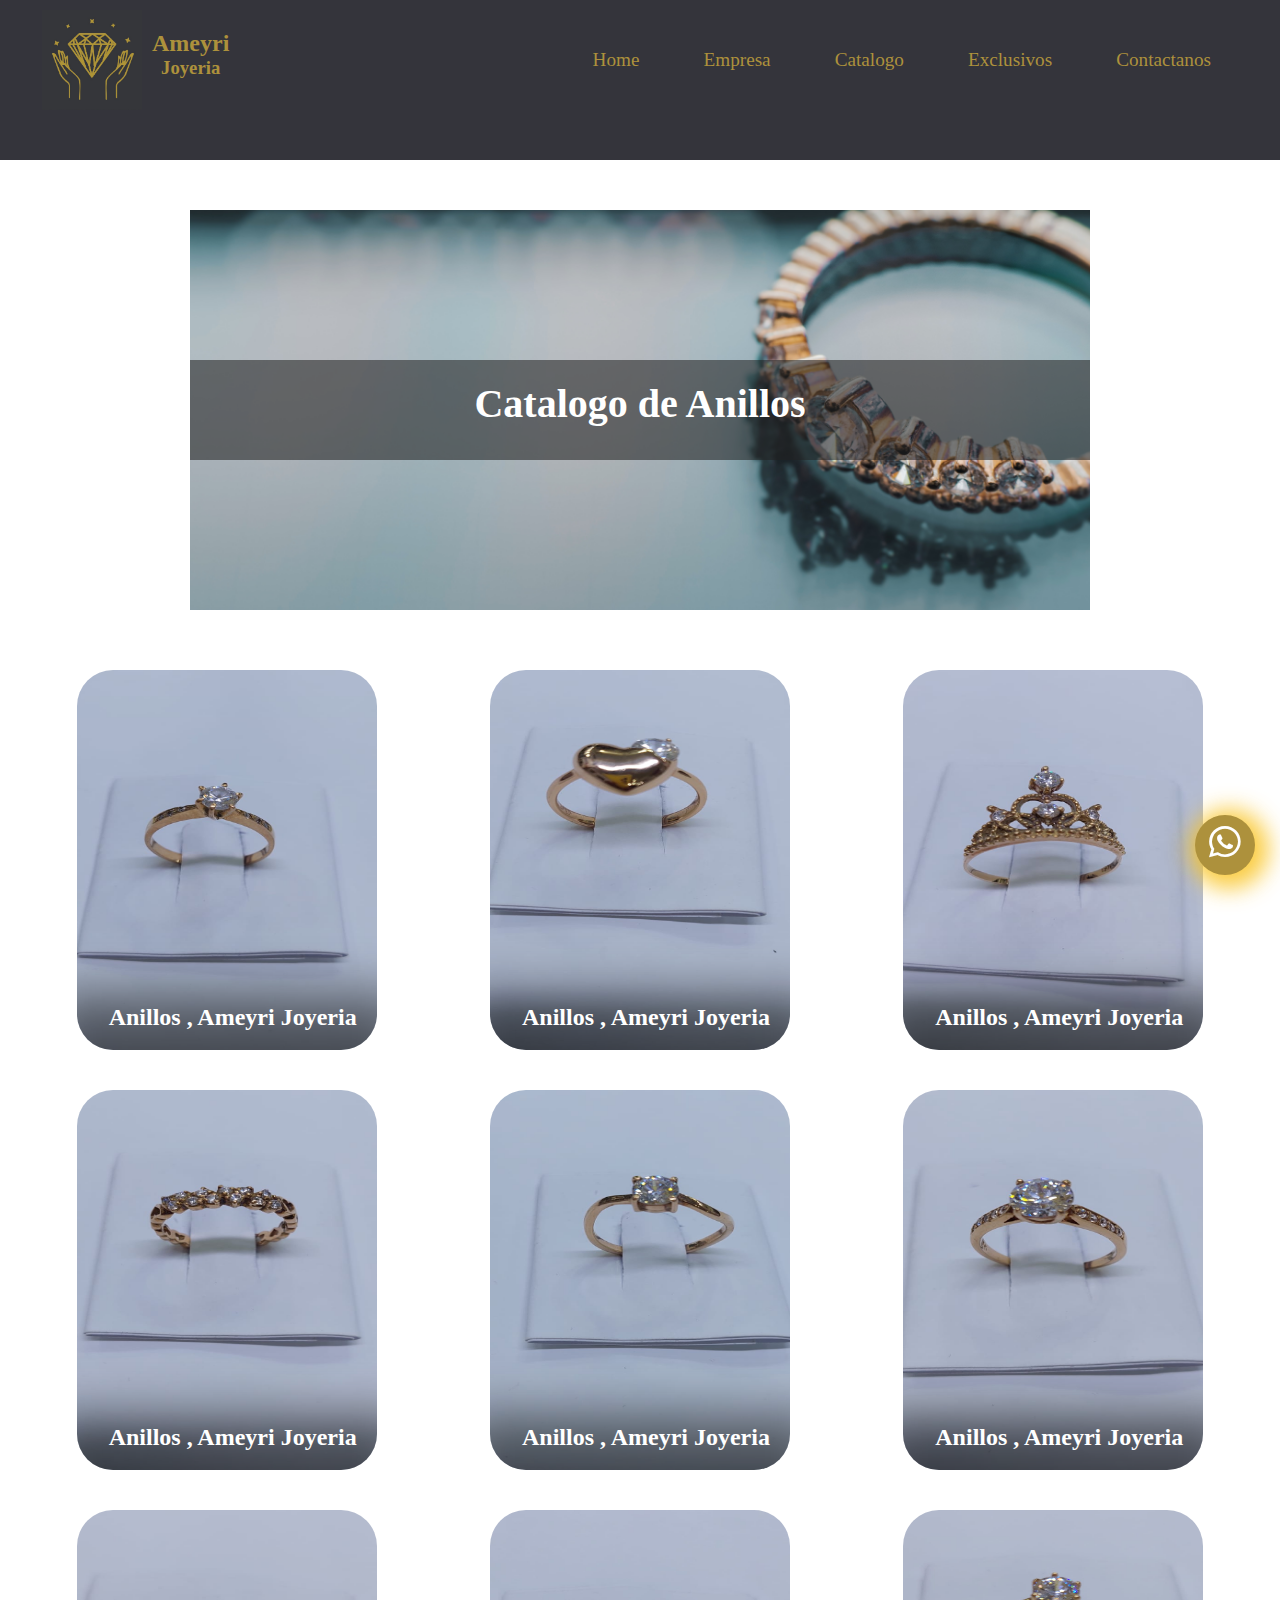
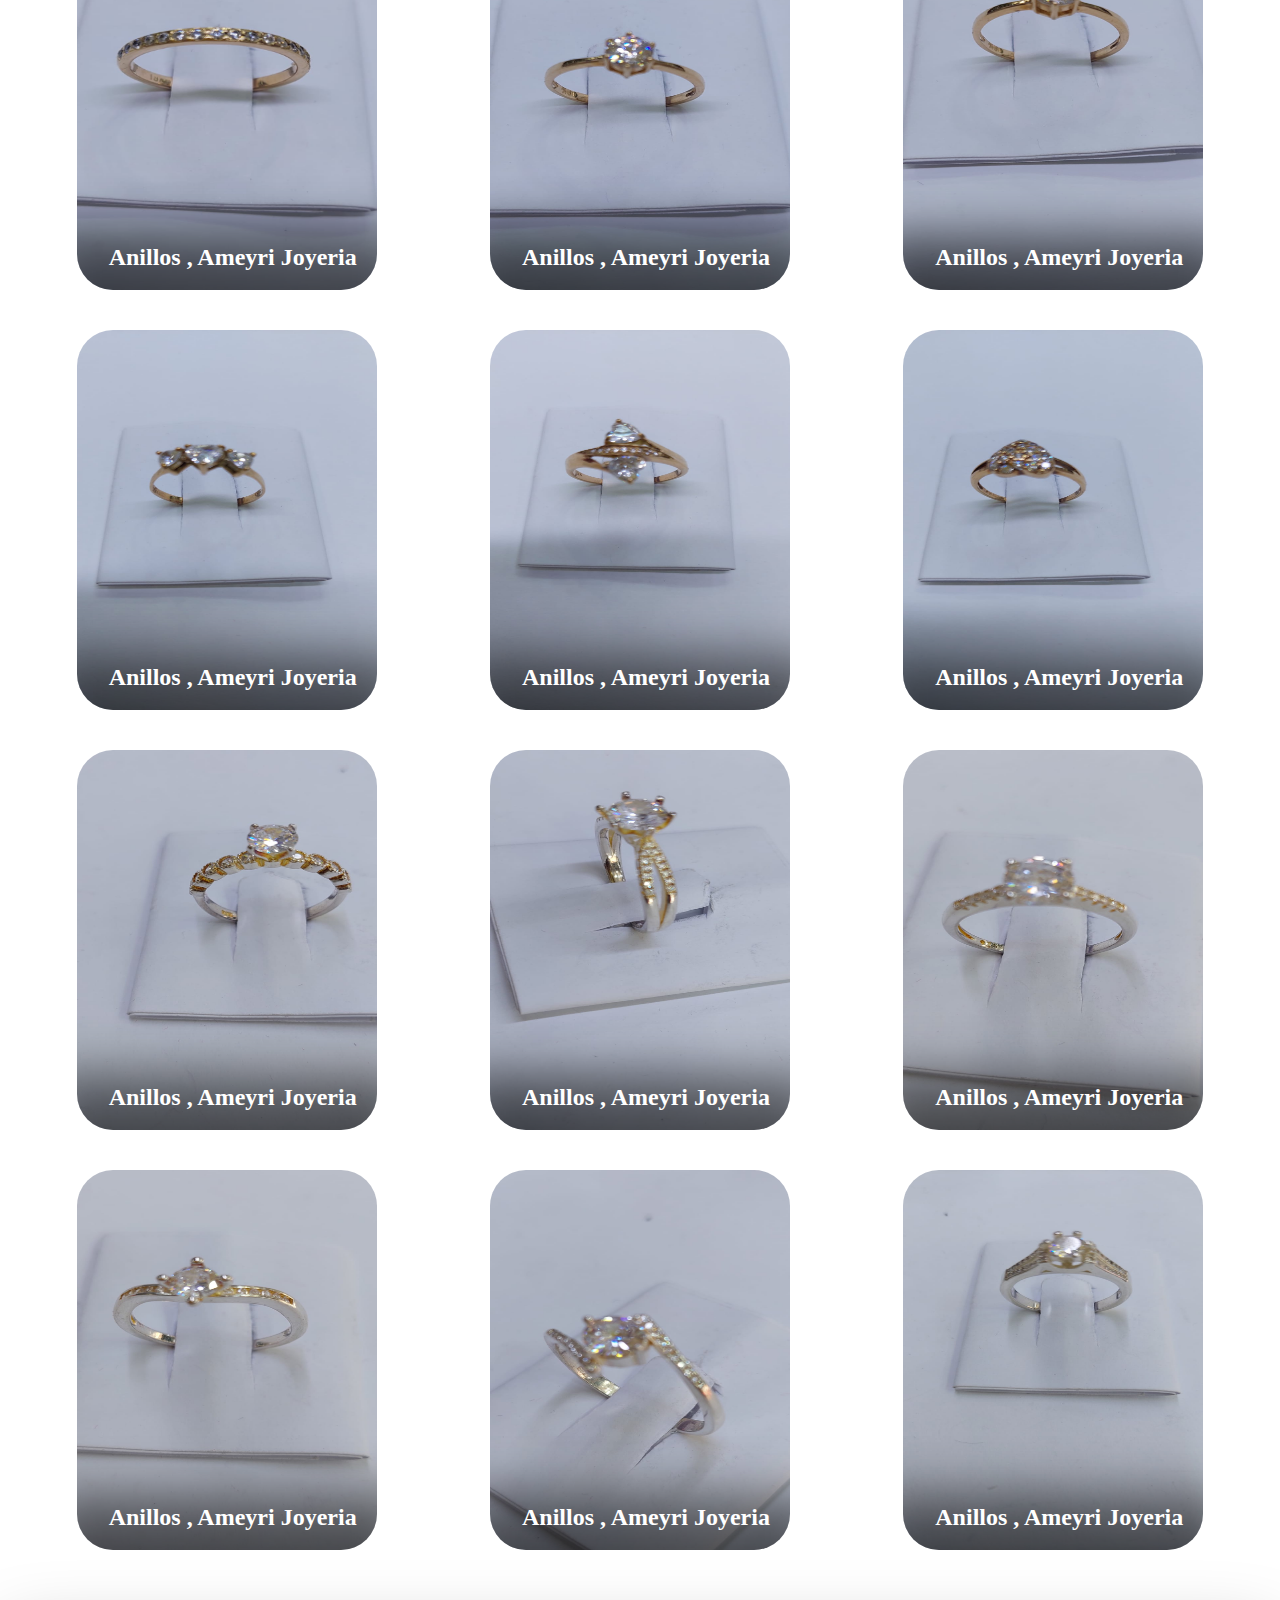
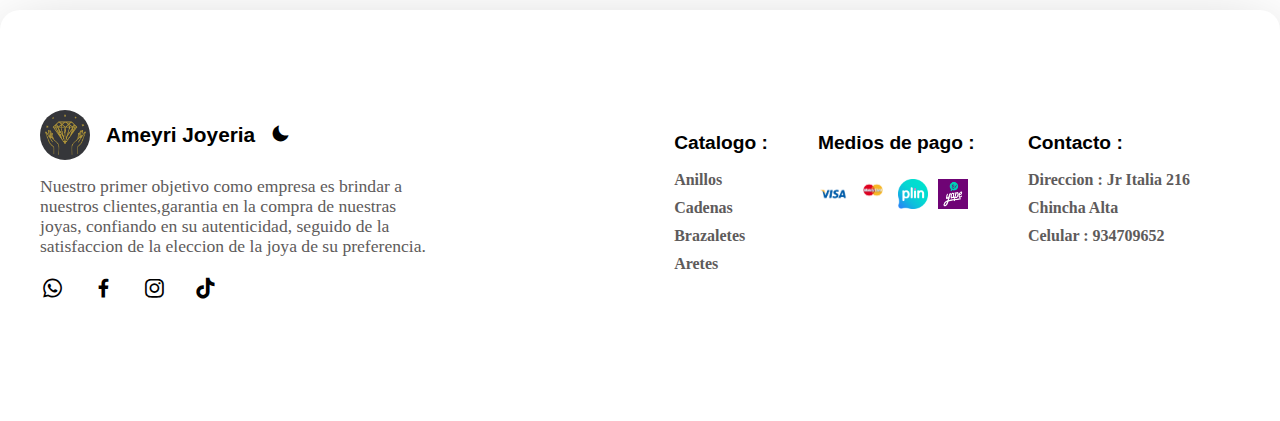
==== commit 19ea64af: "todos los cambios" ====
--- a/paginas/anillos.html
+++ b/paginas/anillos.html
@@ -617,7 +617,7 @@
         </div>
         <div class="service__area">
           <ul class="service__header">
-            <li class="service_name">Ctalogo :</li>
+            <li class="service_name">Catalogo :</li>
             <li><a href="">Anillos</a></li>
             <li><a href="">Cadenas</a></li>
             <li><a href="">Brazaletes</a></li>
--- a/css/styles.css
+++ b/css/styles.css
@@ -56,8 +56,8 @@
 
 .container__logo>img {
   background-size: cover;
-  height: 80px;
-  width: 80px;
+  height: 100px;
+  width: 100px;
 }
 
 
@@ -678,8 +678,8 @@
   
   
   .container__logo>img {
-    height:70px;
-    width: 70px;
+    height:80px;
+    width: 80px;
   }
   
   
